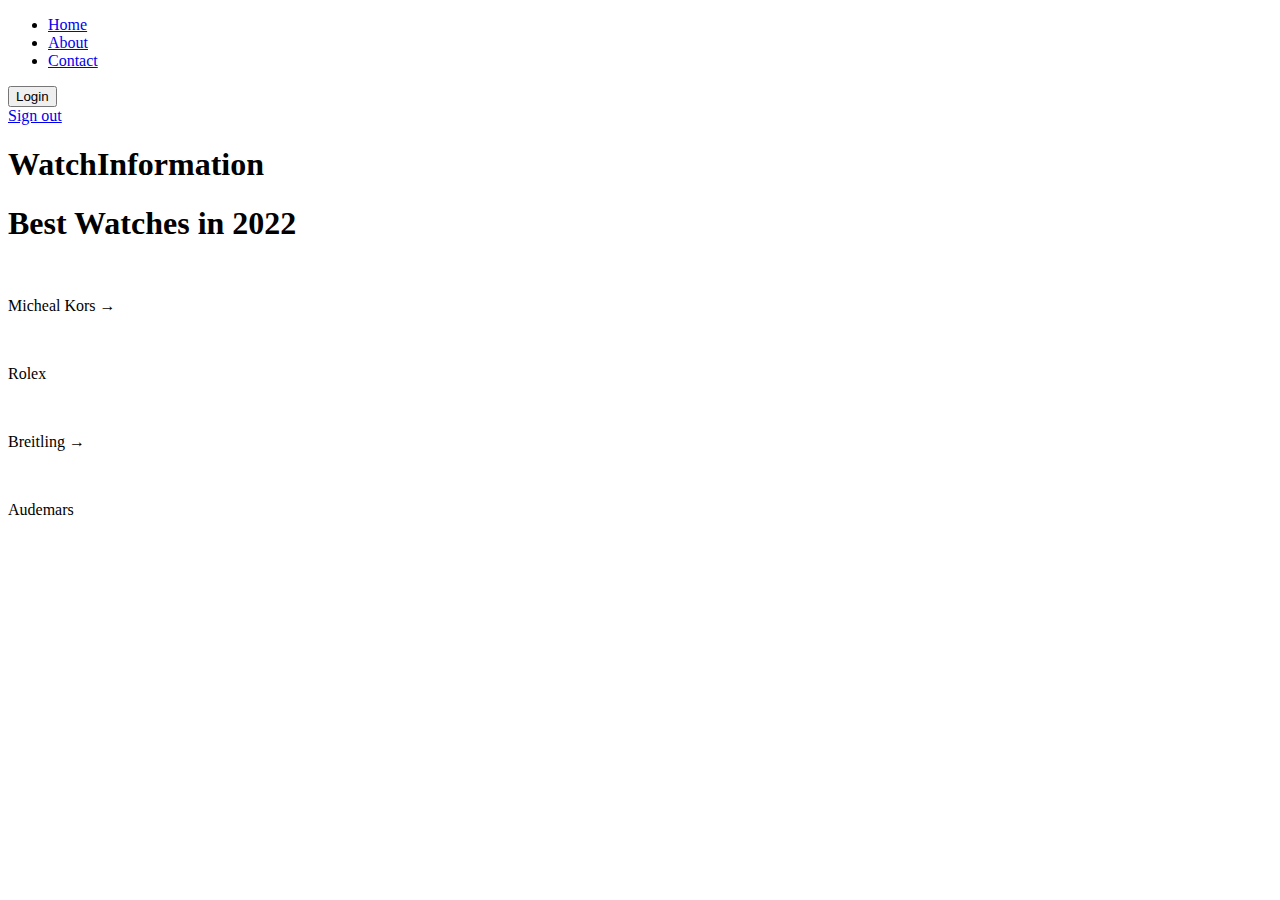
==== index.html @ 890e5939 "Add files via upload" ====
<!DOCTYPE html>
<html lang="en">
<head>
    <title>Online Watch Information</title>
    <link rel="stylesheet" href="css/style.css">
    <meta name="google-signin-client_id" content="246374430676-qkbka1oago6m10g2to4on67p32r63986.apps.googleusercontent.com">
    <script src="https://apis.google.com/js/platform.js" async defer>
        function onSignIn(googleUser) {
        var profile = googleUser.getBasicProfile();
        console.log('ID: ' + profile.getId()); // Do not send to your backend! Use an ID token instead.
        console.log('Name: ' + profile.getName());
        console.log('Image URL: ' + profile.getImageUrl());
        console.log('Email: ' + profile.getEmail()); // This is null if the 'email' scope is not present.
        }
        function signOut() {
            var auth2 = gapi.auth2.getAuthInstance();
            auth2.signOut().then(function () {
            console.log('User signed out.');
            });
        }
    </script>
</head>
<body>
    <nav class="navbar">
        <ul class="links-container">
            <li class="link-item"><a href="#" class="link active">Home</a></li>
            <li class="link-item"><a href="home.html" class="link">About</a></li>
            <li class="link-item"><a href="contact.html" class="link">Contact</a></li>
        </ul>
        <div class="user-interactions">
            <div class="g-signin2" data-onsuccess="onSignIn">
                <button>Login</button></div>
                <a href="#" onclick="signOut();">Sign out</a>
            
        </div>
    </nav>

    <!-- header -->
    <header class="header-section">
        <h1 class="header-heading"><span>Watch</span>Information</h1>
    </header>

    <!-- best selling products -->
    <section class="best-selling-product-section">
        <h1 class="section-title">Best Watches in 2022</h1>
        <div class="product-container">
            <div class="product-card">
                <img src="img/MK.png" class="product-img" alt="">
                <p class="product-name">Micheal Kors →</p>
            </div>
            <div class="product-card">
                <img src="img/rolex.png" class="product-img" alt="">
                <p class="product-name">Rolex</p>
            </div>
            <div class="product-card">
                <img src="img/breitling.png" class="product-img" alt="">
                <p class="product-name">Breitling →</p>
            </div>
            <div class="product-card">
                <img src="img/audemars.png" class="product-img" alt="">
                <p class="product-name">Audemars</p>
            </div>
        </div>
    </section>
</body>
</html>
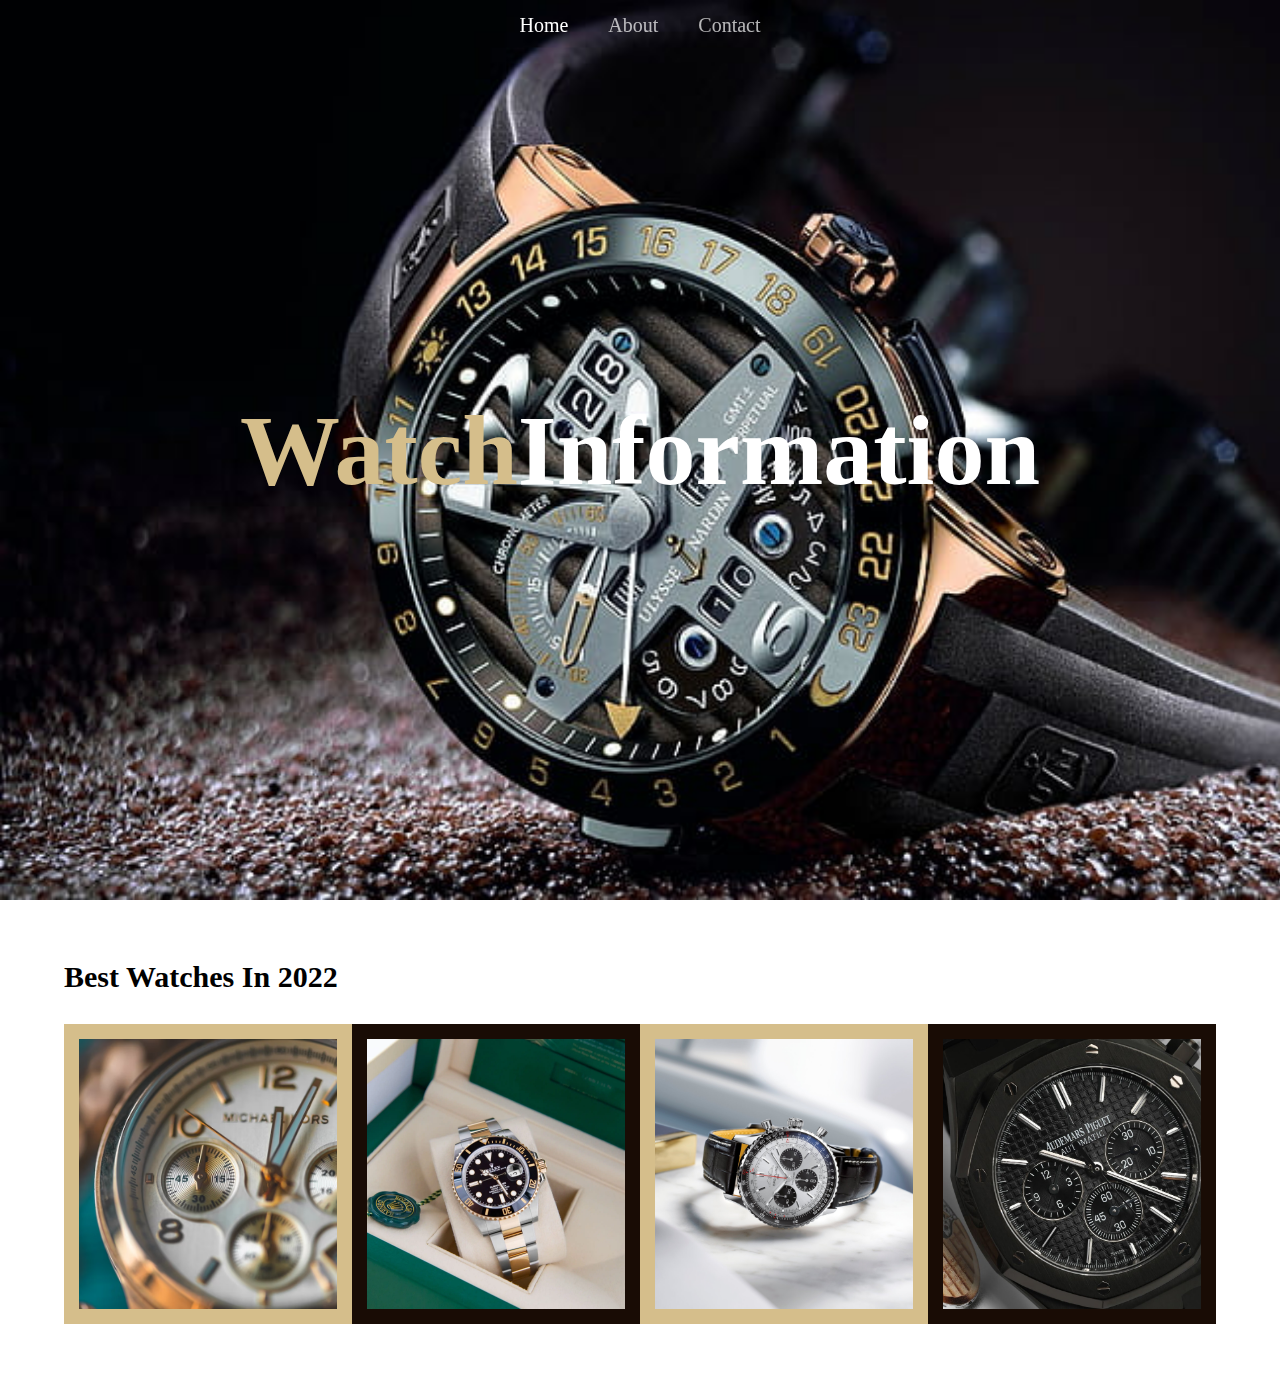
==== commit c20d8cd2: "Update index.html" ====
--- a/index.html
+++ b/index.html
@@ -27,12 +27,6 @@
             <li class="link-item"><a href="home.html" class="link">About</a></li>
             <li class="link-item"><a href="contact.html" class="link">Contact</a></li>
         </ul>
-        <div class="user-interactions">
-            <div class="g-signin2" data-onsuccess="onSignIn">
-                <button>Login</button></div>
-                <a href="#" onclick="signOut();">Sign out</a>
-            
-        </div>
     </nav>
 
     <!-- header -->
@@ -63,4 +57,4 @@
         </div>
     </section>
 </body>
-</html>+</html>
--- a/css/style.css
+++ b/css/style.css
@@ -0,0 +1,371 @@
+*{
+    margin: 0;
+    padding: 0;
+    box-sizing: border-box;
+}
+
+body{
+    font-family: 'cinzel', serif;
+}
+
+.navbar{
+    width: 100%;
+    height: 50px;
+    position: fixed;
+    display: flex;
+    justify-content: center;
+}
+
+.links-container{
+    display: flex;
+    align-items: center;
+    list-style: none;
+}
+
+.link-item{
+    margin: 10px;
+}
+
+.link{
+    font-size: 20px;
+    color: #fff;
+    text-decoration: none;
+    padding: 10px;
+    opacity: 0.7;
+    transition: .5s;
+}
+
+.navbar.bg .link{
+    color: #000;
+    opacity: 0.5;
+}
+
+.link.active, .link:hover, .navbar.bg .link:hover, .navbar.bg .link.active{
+    opacity: 1;
+}
+
+.user-interactions{
+    display: flex;
+    position: absolute;
+    right: 5vw;
+    top: 50%;
+    transform: translateY(-50%);
+}
+
+.login{
+    width: 30px;
+    height: 30px;
+    position: relative;
+    margin: 10px;
+    cursor: pointer;
+}
+
+.cart-icon, .user-icon{
+    width: 100%;
+    height: 100%;
+    object-fit: cover;
+}
+
+.cart-item-count{
+    font-family: 'lato', sans-serif;
+    color: #d5be8b;
+    padding: 5px;
+    font-size: 15px;
+    border-radius: 50%;
+    background: #190c05;
+    position: absolute;
+    bottom: -12px;
+    left: -12px;
+}
+
+.header-section{
+    width: 100%;
+    height: 100vh;
+    background: url(../img/header.png);
+    background-size: cover;
+    display: flex;
+    justify-content: center;
+    align-items: center;
+}
+
+.header-heading{
+    font-size: 100px;
+    text-transform: capitalize;
+    color: #fff;
+}
+
+.header-heading span{
+    color: #d5be8b;
+}
+
+/* best selling product */
+
+.best-selling-product-section{
+    position: relative;
+    padding: 60px 5vw;
+}
+
+.section-title{
+    text-transform: capitalize;
+    font-size: 30px;
+    margin-bottom: 30px;
+}
+
+.product-container{
+    display: flex;
+    justify-content: space-between;
+}
+
+.product-card{
+    border: 15px solid #d5be8b;
+    width: 300px;
+    height: 300px;
+    overflow: hidden;
+    position: relative;
+    background: #d5be8b;
+}
+
+.product-card:nth-child(even){
+    border-color: #190c05;
+    background: #190c05;
+}
+
+.product-img{
+    width: 100%;
+    height: 100%;
+    object-fit: cover;
+    transition: .5s;
+}
+
+.product-name{
+    position: absolute;
+    color: #fff;
+    text-transform: capitalize;
+    font-family: 'lato', sans-serif;
+    font-size: 25px;
+    bottom: 20px;
+    left: 50%;
+    transform: translateX(-50%);
+    opacity: 0;
+    transition: .5s;
+}
+
+.product-card:hover .product-name{
+    opacity: 1;
+}
+
+.product-card:hover .product-img{
+    opacity: 0.5;
+}
+
+
+.section{
+    width: 100%;
+    height: 800px;
+    padding: 40px 5vw;
+}
+
+.section-div{
+    width: 100%;
+    height: 100%;
+    position: relative;
+    padding: 20px;
+}
+.section-contact{
+    width: 100%;
+    height: 100%;
+    background: #fff;
+    display: block;
+    margin-left: auto;
+    padding: 50px;
+    text-align: center;
+}
+
+.section-bg{
+    width: 100%;
+    height: 100%;
+    position: absolute;
+    z-index: -1;
+    top: 0;
+    left: 0;
+}
+
+.section-info{
+    width: 50%;
+    height: 100%;
+    background: #fff;
+    display: block;
+    margin-left: auto;
+    padding: 50px;
+    text-align: center;
+}
+
+.title{
+    font-size: 60px;
+    line-height: 100px;
+}
+
+.title span{
+    color: #d5be8b;
+}
+
+.para{
+    font-family: 'lato', sans-serif;
+    font-size: 25px;
+    line-height: 45px;
+    margin-top: 30px;
+    opacity: 0.5;
+}
+
+/* image collage */
+
+.image-mid-section{
+    width: 100%;
+    height: 600px;
+    padding: 50px 5vw;
+}
+
+.image-collage{
+    width: 100%;
+    height: 100%;
+    background: url(../img/bg-1.png);
+    background-size: cover;
+}
+
+.image-collection{
+    position: relative;
+    display: block;
+    width: 50%;
+    height: 100%;
+    background: #fff;
+    margin: auto;
+}
+
+.collage-img{
+    position: absolute;
+    object-fit: cover;
+    transition: .5s;
+}
+
+.collage-img:nth-child(1){
+    width: 350px;
+    height: 350px;
+    top: 20px;
+    left: 40px;
+}
+
+.collage-img:nth-child(2){
+    width: 250px;
+    height: 250px;
+    top: 200px;
+    left: 200px;
+}
+
+.collage-img:nth-child(3){
+    width: 250px;
+    height: 250px;
+    top: 100px;
+    left: 350px;
+}
+
+.collage-img:hover{
+    transform: translateY(-10px);
+}
+
+/* review section */
+
+.review-section{
+    padding: 50px 5vw;
+}
+
+.section-title span{
+    color: #d5be8b;
+}
+
+.review-container{
+    margin: 50px;
+    margin-bottom: 0;
+    display: flex;
+    justify-content: space-between;
+}
+
+.review-card{
+    width: 250px;
+    height: auto;
+    font-family: 'lato', sans-serif;
+}
+
+.user-dp{
+    width: 100px;
+    height: 100px;
+    border-radius: 50%;
+    position: relative;
+}
+
+.user-dp img{
+    width: 100%;
+    height: 100%;
+    object-fit: cover;
+}
+
+.user-dp::before{
+    content: '';
+    position: absolute;
+    top: 10px;
+    left: 10px;
+    right: 10px;
+    bottom: 10px;
+    border: 4px solid #fff;
+    border-radius: 50%;
+}
+
+.user-dp::after{
+    content: attr(data-rating);
+    position: absolute;
+    bottom: 0;
+    right: -20px;
+    padding: 5px 20px;
+    border-radius: 20px;
+    background: #d5be8b;
+}
+
+.review-title{
+    font-size: 20px;
+    line-height: 25px;
+    margin: 30px 0;
+    text-transform: capitalize;
+}
+
+.review{
+    opacity: 0.7;
+}
+
+.end-section{
+    padding: 50px 5vw;
+}
+
+.end-section .section-item-container{
+    height: 800px;
+}
+
+.end-section .section-info{
+    margin: 0;
+}
+
+.end-section .title{
+    font-size: 100px;
+    line-height: 150px;
+    margin: 50px;
+}
+
+footer{
+    font-family: 'lato', sans-serif;
+    color: #d5be8b;
+    background: #190c05;
+    width: 100%;
+    height: 50px;
+    line-height: 50px;
+    text-align: center;
+    text-transform: capitalize;
+    font-size: 20px;
+}
